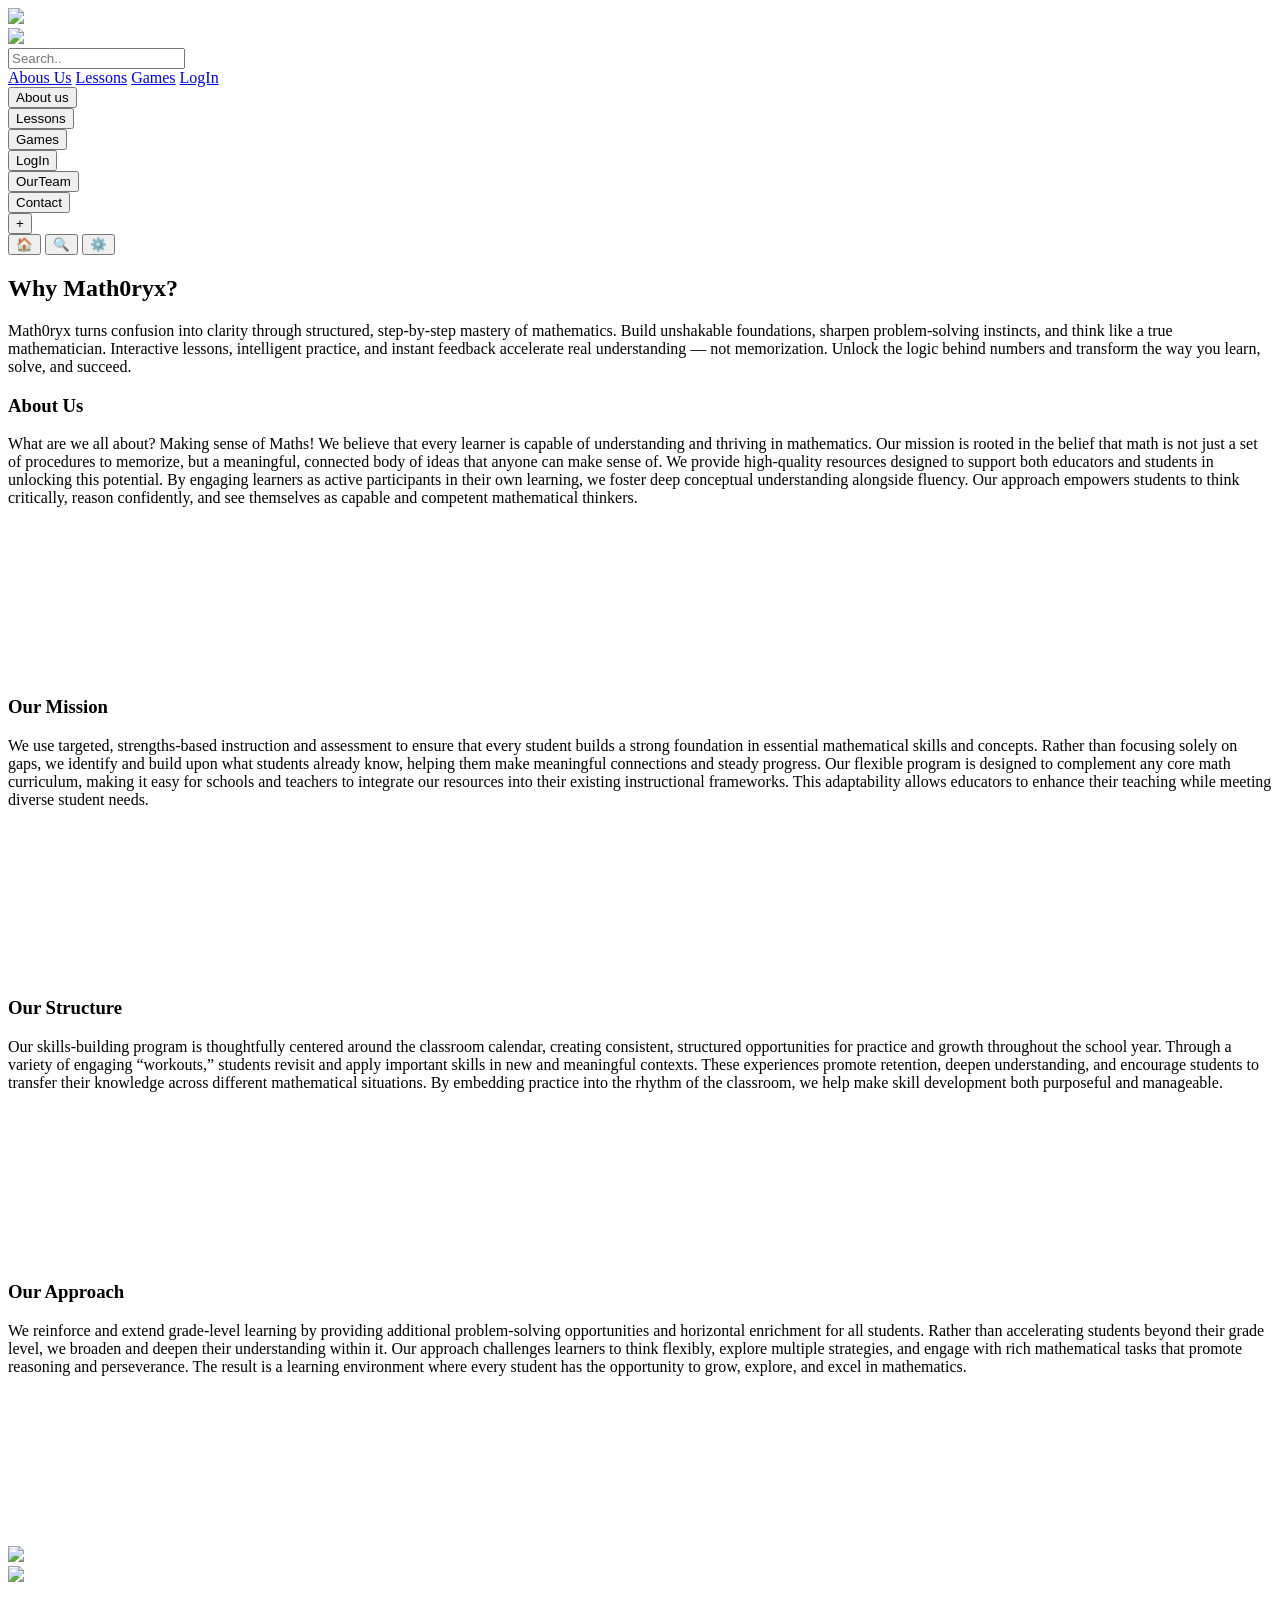
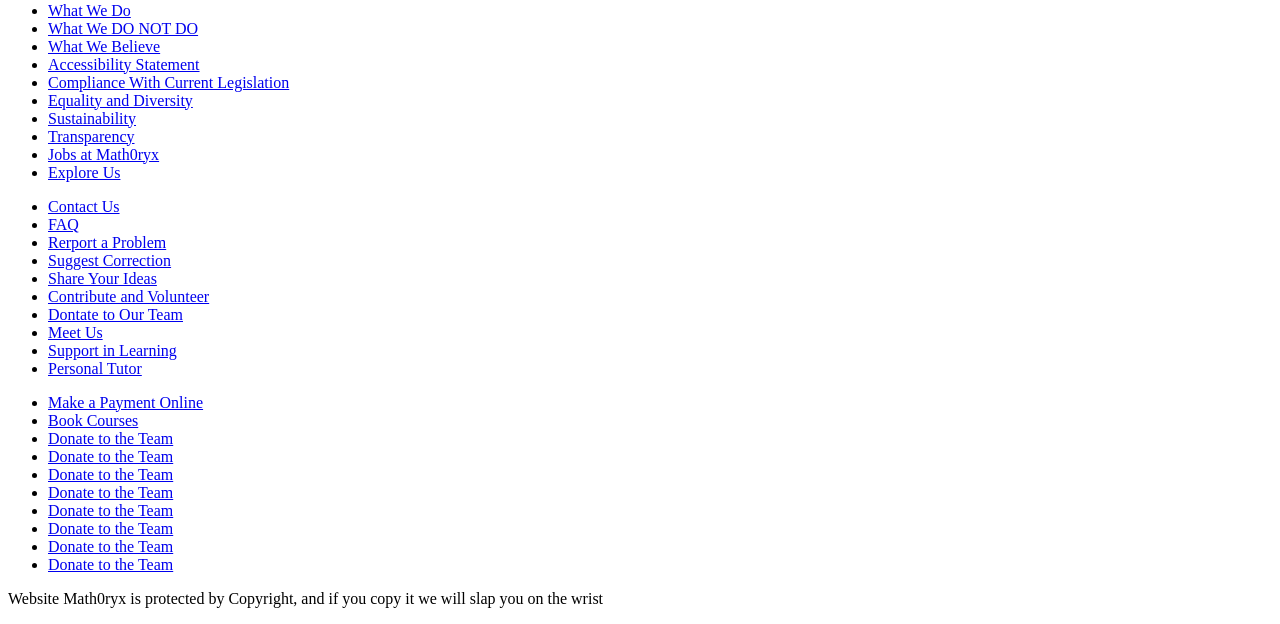
==== aboutus.html @ 989113ae "Add files via upload" ====
<!DOCTYPE html>
<html>
    <head>
        <meta charset="utf-8">
        <meta http-equiv="X-UA-Compatible" content="IE=edge">
        <title>Learn Maths and Have Fun</title>
        <meta name="description" content="Index page for Math0ryx website">
        <meta name="viewport" content="width=device-width, initial-scale=1">
        <link rel="stylesheet" href="/CSS/aboutus.css">
        <link rel="stylesheet" href="/CSS/common.css">
    </head>
    <body>
        <!--Script declaration-->
        <script src="JS/index.js" async defer></script>
       



        <!--Header-->
        <header id="headerMain">
            <div id="headerBorder">
               <div id="headerLogoDiv">
    <a href="index.html"><img id="headerLogoImg" src="Images/Header/WebsiteLogo.webp"></a>
</div>
<div id="headerTitleDiv">
    <a href="index.html"><img id="headerTitleImg" src="Images/Header/Website_Name_V2.png"></a>
</div>
                <div id="headerSearchDiv">
                    <input id="headerSearchBar" type="search" placeholder="Search..">
                </div>

  <div class="hamburger" onclick="toggleHamburger()">
    <span></span>
    <span></span>
    <span></span>
</div>


<div id="hamburgerMenu">
    <a href="aboutus.html" class="headerNavButton">Abous Us</a>
    <a href="lessons.html" class="headerNavButton">Lessons</a>
    <a href="games.html" class="headerNavButton">Games</a>
    <a href="login.html" class="headerNavButton">LogIn</a>
</div>


                <div id="headerNavBarDiv">
                  <div class="headerNavButton" id="headerNavButton1">
    <a href="aboutus.html">
        <input id="navButton1" type="button" value="About us">
    </a>
</div>
<div class="headerNavButton" id="headerNavButton1">
    <a href="lessons.html">
        <input id="navButton1" type="button" value="Lessons">
    </a>
</div>
<div class="headerNavButton" id="headerNavButton1">
    <a href="games.html">
        <input id="navButton1" type="button" value="Games">
    </a>
</div>
<div class="headerNavButton" id="headerNavButton1">
    <a href="login.html">
        <input id="navButton1" type="button" value="LogIn">
    </a>
</div>
<div class="headerNavButton" id="headerNavButton1">
    <a href="ourteam.html">
        <input id="navButton1" type="button" value="OurTeam">
    </a>
</div>
<div class="headerNavButton" id="headerNavButton1">
    <a href="contact.html">
        <input id="navButton1" type="button" value="Contact">
    </a>
</div>
            
                    
                </div>
            </div>
        </header>
        <!--Floating Button-->
        <div class="fabContainer">
            <button class="fab" onclick="toggleFab()">+</button>
            <div class="fabOptions">
                <button onclick="alert('Home Clicked!')">🏠</button>
                <button onclick="alert('Search Clicked!')">🔍</button>
                <button onclick="alert('Settings Clicked!')">⚙️</button>
            </div>
        </div>
        <!--Body-->
        <main id="indexMain">

        <!-- SECTION 0 -->
<section id="indexSec0Border" class="indexContentBorder">
    <div id="indexSec0">
        <div id="indexSec0LBorder">
           
                <div id="indexSec0MainBox">
                    <div class="main-content">
                        <h1 class="main-heading">Why Math0ryx?</h1>
                        
                        <div class="main-text">
                            <p>
                                Math0ryx turns confusion into clarity through structured, step-by-step mastery of mathematics. 
                                Build unshakable foundations, sharpen problem-solving instincts, and think like a true mathematician. 
                                Interactive lessons, intelligent practice, and instant feedback accelerate real understanding — not memorization. 
                                Unlock the logic behind numbers and transform the way you learn, solve, and succeed.
                            </p>
                        </div>
                    </div>
                </div>
           
        </div>
    </div>
</section>





            <!-- SECTION 1 -->
            <section id="indexSec1Border" class="indexContentBorder">
                <div id="indexSec1">
                    <!-- Left -->
                    <div id="indexSec1LBorder">
                        <div id="indexSec1L">
                            <div id="indexSec1LTitleBorder" class="indexContentBorder">
                                <div id="indexSec1LTitle">
                                    <h3> About Us</h3>
                                </div>
                            </div>
                            <div id="indexSec1LContentBorder" class="indexContentBorder">
                                <div id="indexSec1Lcontent">
                                    <p>
                                        What are we all about? Making sense of Maths! We believe that every learner is
                                capable of understanding and thriving in mathematics. Our mission is rooted in the
                                belief that math is not just a set of procedures to memorize, but a meaningful,
                                connected body of ideas that anyone can make sense of. We provide high-quality
                                resources designed to support both educators and students in unlocking this
                                potential. By engaging learners as active participants in their own learning, we
                                foster deep conceptual understanding alongside fluency. Our approach empowers
                                students to think critically, reason confidently, and see themselves as capable and
                                competent mathematical thinkers.
                                    </p>
                                </div>
                            </div>
                        </div>
                    </div>
                    <!-- Right -->
                    <div id="indexSec1RBorder">
                        <div id="indexSec1R">
                            <div id="indexSec1RContent">
                                <video id="videoWelcomePage">
                                    <source src="Videos/video.mp4" type="video/mp4">
                                    Your browser does not support the video tag.
                                </video>
                            </div>
                        </div>
                    </div>
                </div>
            </section>
            <!-- SECTION 1 -->
            <section id="indexSec1Border" class="indexContentBorder flip">
                <div id="indexSec1">
                    <!-- Left -->
                    <div id="indexSec1LBorder">
                        <div id="indexSec1L">
                            <div id="indexSec1LTitleBorder" class="indexContentBorder">
                                <div id="indexSec1LTitle">
                                    <h3> Our Mission</h3>
                                </div>
                            </div>
                            <div id="indexSec1LContentBorder" class="indexContentBorder">
                                <div id="indexSec1Lcontent">
                                    <p>
                                        We use targeted, strengths-based instruction and assessment to ensure that every
                                student builds a strong foundation in essential mathematical skills and concepts.
                                Rather than focusing solely on gaps, we identify and build upon what students
                                already know, helping them make meaningful connections and steady progress. Our
                                flexible program is designed to complement any core math curriculum, making it easy
                                for schools and teachers to integrate our resources into their existing
                                instructional frameworks. This adaptability allows educators to enhance their
                                teaching while meeting diverse student needs.
                                    </p>
                                </div>
                            </div>
                        </div>
                    </div>
                    <!-- Right -->
                    <div id="indexSec1RBorder">
                        <div id="indexSec1R">
                            <div id="indexSec1RContent">
                                <video id="videoWelcomePage">
                                    <source src="Videos/video.mp4" type="video/mp4">
                                    Your browser does not support the video tag.
                                </video>
                            </div>
                        </div>
                    </div>
                </div>
            </section>
            <!-- SECTION 1 -->
            <section id="indexSec1Border" class="indexContentBorder">
                <div id="indexSec1">
                    <!-- Left -->
                    <div id="indexSec1LBorder">
                        <div id="indexSec1L">
                            <div id="indexSec1LTitleBorder" class="indexContentBorder">
                                <div id="indexSec1LTitle">
                                    <h3> Our Structure</h3>
                                </div>
                            </div>
                            <div id="indexSec1LContentBorder" class="indexContentBorder">
                                <div id="indexSec1Lcontent">
                                    <p>
                                        Our skills-building program is thoughtfully centered around the classroom calendar,
                                creating consistent, structured opportunities for practice and growth throughout the
                                school year. Through a variety of engaging “workouts,” students revisit and apply
                                important skills in new and meaningful contexts. These experiences promote
                                retention, deepen understanding, and encourage students to transfer their knowledge
                                across different mathematical situations. By embedding practice into the rhythm of
                                the classroom, we help make skill development both purposeful and manageable.
                                    </p>
                                </div>
                            </div>
                        </div>
                    </div>
                    <!-- Right -->
                    <div id="indexSec1RBorder">
                        <div id="indexSec1R">
                            <div id="indexSec1RContent">
                                <video id="videoWelcomePage">
                                    <source src="Videos/video.mp4" type="video/mp4">
                                    Your browser does not support the video tag.
                                </video>
                            </div>
                        </div>
                    </div>
                </div>
            </section>
            <!-- SECTION 1 -->
            <section id="indexSec1Border" class="indexContentBorder flip">
                <div id="indexSec1">
                    <!-- Left -->
                    <div id="indexSec1LBorder">
                        <div id="indexSec1L">
                            <div id="indexSec1LTitleBorder" class="indexContentBorder">
                                <div id="indexSec1LTitle">
                                    <h3> Our Approach</h3>
                                </div>
                            </div>
                            <div id="indexSec1LContentBorder" class="indexContentBorder">
                                <div id="indexSec1Lcontent">
                                    <p>
                                        We reinforce and extend grade-level learning by providing additional
                                problem-solving opportunities and horizontal enrichment for all students. Rather
                                than accelerating students beyond their grade level, we broaden and deepen their
                                understanding within it. Our approach challenges learners to think flexibly, explore
                                multiple strategies, and engage with rich mathematical tasks that promote reasoning
                                and perseverance. The result is a learning environment where every student has the
                                opportunity to grow, explore, and excel in mathematics.
                                    </p>
                                </div>
                            </div>
                        </div>
                    </div>
                    <!-- Right -->
                    <div id="indexSec1RBorder">
                        <div id="indexSec1R">
                            <div id="indexSec1RContent">
                                <video id="videoWelcomePage">
                                    <source src="Videos/video.mp4" type="video/mp4">
                                    Your browser does not support the video tag.
                                </video>
                            </div>
                        </div>
                    </div>
                </div>
            </section>
        </main>
        <!--Footer-->
        <footer id="footerMain">
            <div id="footerBorder">
                <div id="footerPannelBorder0" class="footerBorder">
                    <div id="footerPannel0">
                        <div id="footerLogoDiv">
                            <img id="footerLogoImg" src="Images/Header/WebsiteLogo.webp">
                        </div>
                        <div id="footerTitleDiv">
                            <img id="headerTitleImg" src="Images/Header/website_name.png">
                        </div>
                    </div>
                </div>
                <div id="footerPannelBorder1" class="footerBorder">
                    <div id="footerPannel1">
                        <ul>
                            <li>
                                <a href="http://www.404.com/">What We Do</a>
                            </li>
                            <li>
                                <a href="http://www.404.com/">What We DO NOT DO</a>
                            </li>
                            <li>
                                <a href="http://www.404.com/">What We Believe</a>
                            </li>
                            <li>
                                <a href="http://www.404.com/">Accessibility Statement</a>
                            </li>
                            <li>
                                <a href="http://www.404.com/">Compliance With Current Legislation</a>
                            </li>
                            <li>
                                <a href="http://www.404.com/">Equality and Diversity</a>
                            </li>
                            <li>
                                <a href="http://www.404.com/">Sustainability</a>
                            </li>
                            <li>
                                <a href="http://www.404.com/">Transparency</a>
                            </li>
                            <li>
                                <a href="http://www.404.com/">Jobs at Math0ryx</a>
                            </li>
                            <li>
                                <a href="http://www.404.com/">Explore Us</a>
                            </li>
                        </ul>
                    </div>
                </div>
                <div id="footerPannelBorder2" class="footerBorder">
                    <div id="footerPannel2">
                        <ul>
                            <li>
                                <a href="http://www.404.com/">Contact Us</a>
                            </li>
                            <li>
                                <a href="http://www.404.com/">FAQ</a>
                            </li>
                            <li>
                                <a href="http://www.404.com/">Rerport a Problem</a>
                            </li>
                            <li>
                                <a href="http://www.404.com/">Suggest Correction</a>
                            </li>
                            <li>
                                <a href="http://www.404.com/">Share Your Ideas</a>
                            </li>
                            <li>
                                <a href="http://www.404.com/">Contribute and Volunteer</a>
                            </li>
                            <li>
                                <a href="http://www.404.com/">Dontate to Our Team</a>
                            </li>
                            <li>
                                <a href="http://www.404.com/">Meet Us</a>
                            </li>
                            <li>
                                <a href="http://www.404.com/">Support in Learning</a>
                            </li>
                            <li>
                                <a href="http://www.404.com/">Personal Tutor</a>
                            </li>
                        </ul>
                    </div>
                </div>
                <div id="footerPannelBorder3" class="footerBorder">
                    <div id="footerPannel3">
                        <ul>
                            <li>
                                <a href="http://www.404.com/">Make a Payment Online</a>
                            </li>
                            <li>
                                <a href="http://www.404.com/">Book Courses</a>
                            </li>
                            <li>
                                <a href="http://www.404.com/">Donate to the Team</a>
                            </li>
                            <li>
                                <a href="http://www.404.com/">Donate to the Team</a>
                            </li>
                            <li>
                                <a href="http://www.404.com/">Donate to the Team</a>
                            </li>
                            <li>
                                <a href="http://www.404.com/">Donate to the Team</a>
                            </li>
                            <li>
                                <a href="http://www.404.com/">Donate to the Team</a>
                            </li>
                            <li>
                                <a href="http://www.404.com/">Donate to the Team</a>
                            </li>
                            <li>
                                <a href="http://www.404.com/">Donate to the Team</a>
                            </li>
                            <li>
                                <a href="http://www.404.com/">Donate to the Team</a>
                            </li>
                        </ul>
                    </div>
                </div>
            </div>
            <div id="footerCopyrightBorderDiv" class="footerBorder">
                <div id="footerCopyrightDiv">
                    <p>Website Math0ryx is protected by Copyright, and if you copy it we will slap you on the wrist</p>
                </div>
            </div>
        </footer>
    </body>
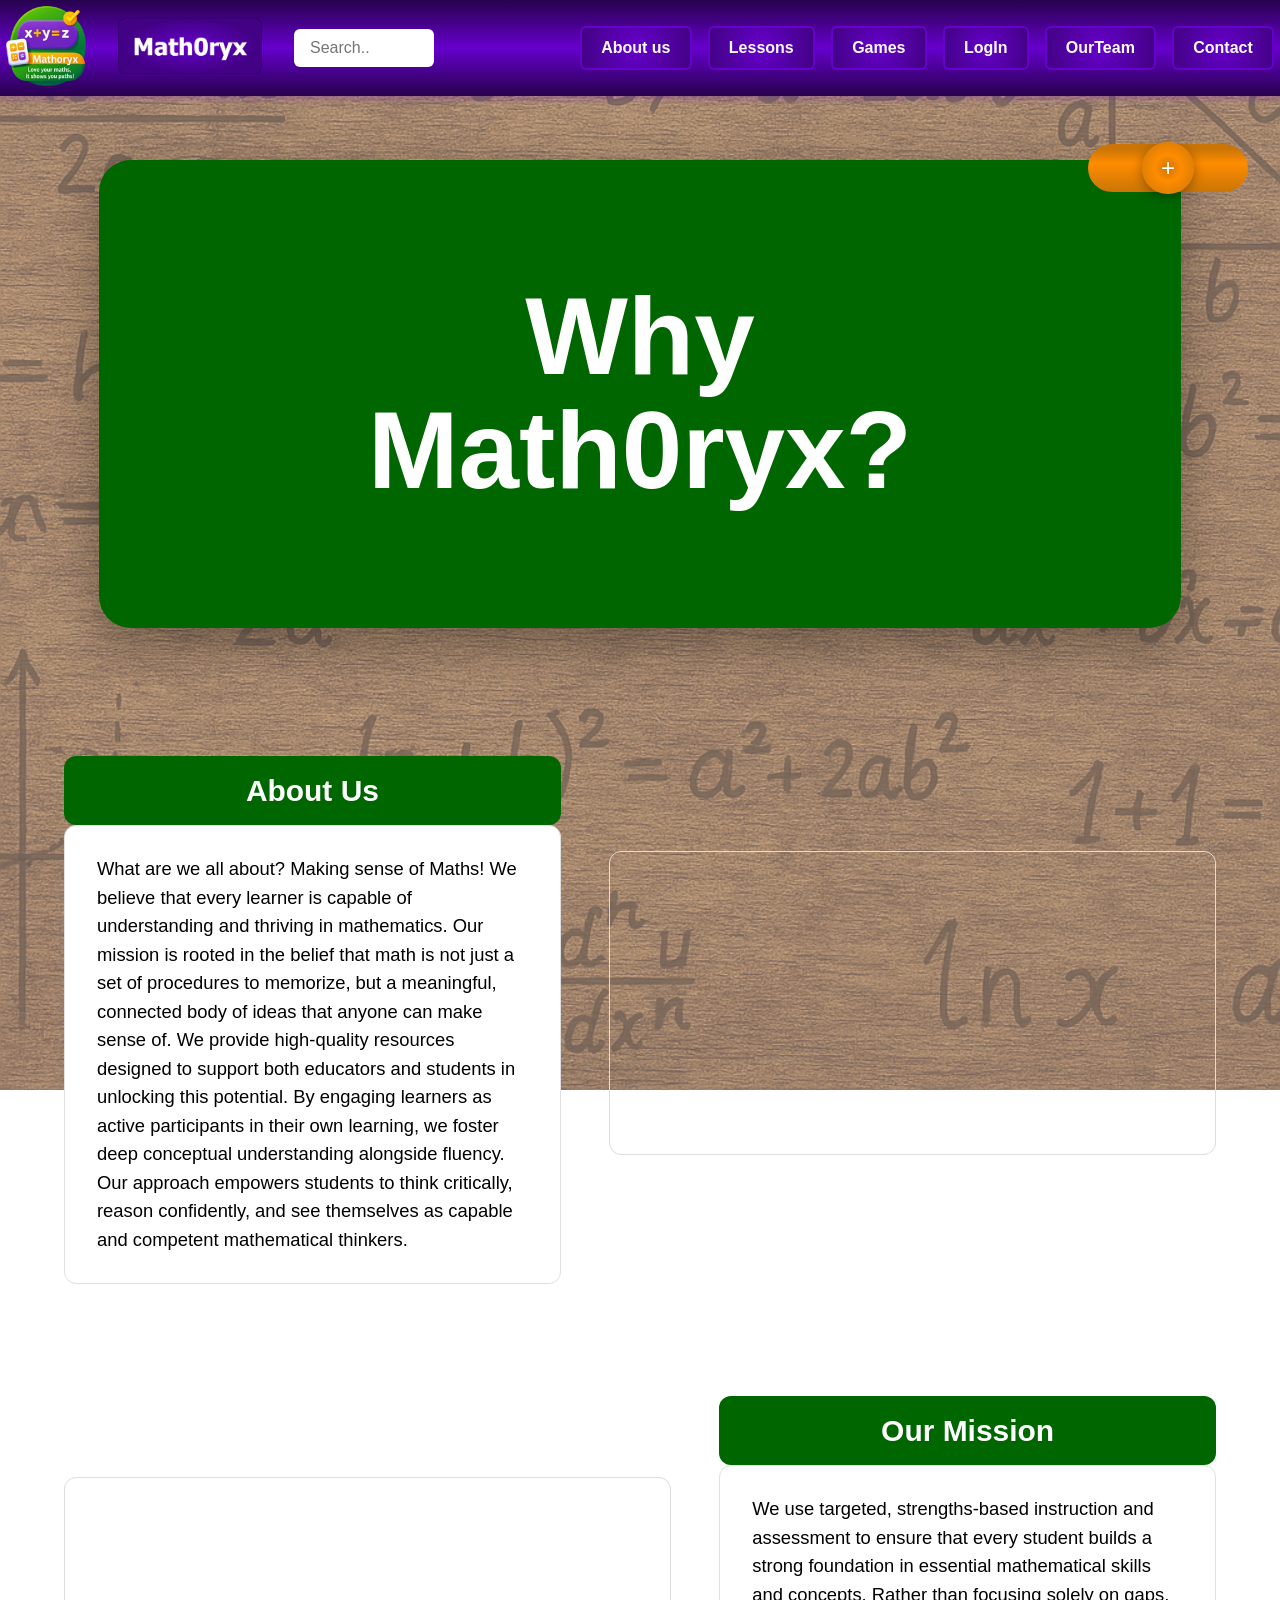
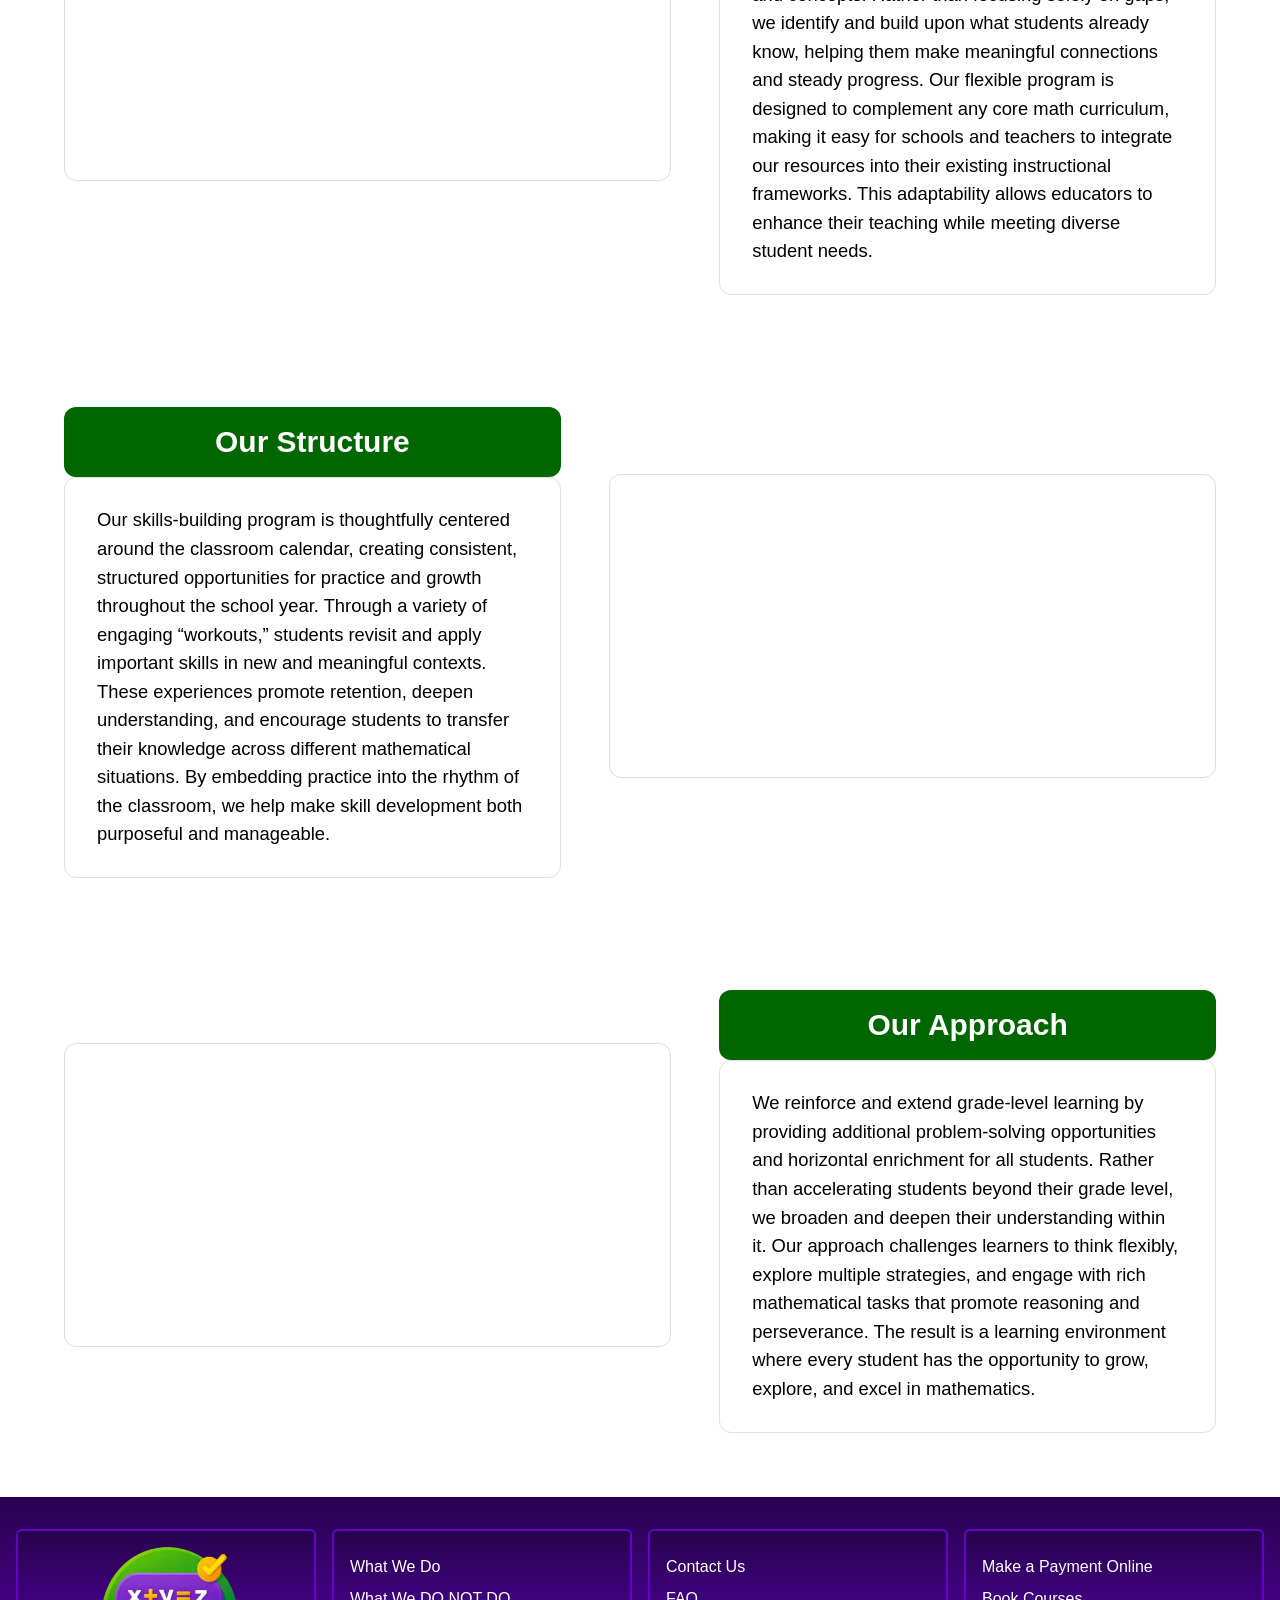
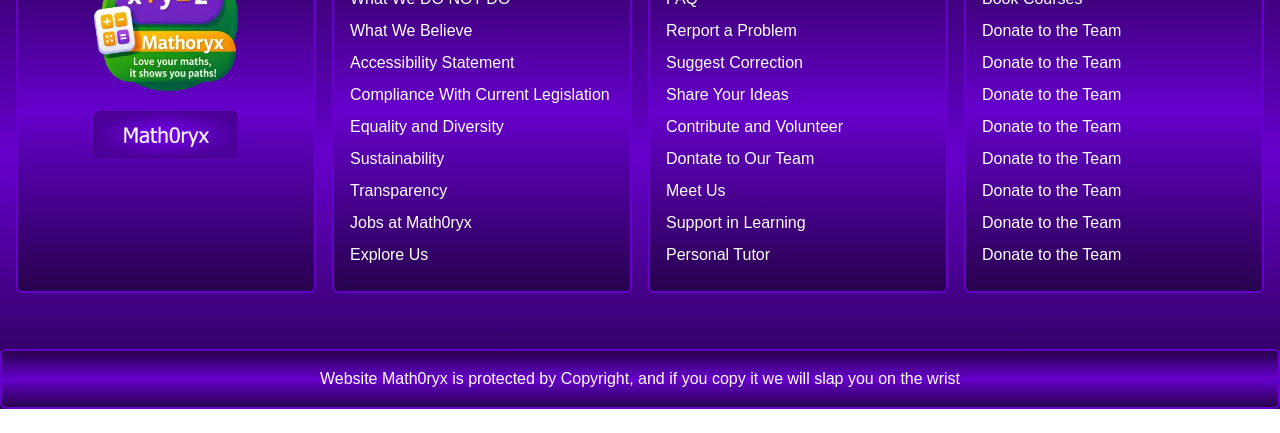
==== commit b5e84cd6: "Fix HTML encoding issues in aboutus.html" ====
--- a/aboutus.html
+++ b/aboutus.html
@@ -6,8 +6,8 @@
         <title>Learn Maths and Have Fun</title>
         <meta name="description" content="Index page for Math0ryx website">
         <meta name="viewport" content="width=device-width, initial-scale=1">
-        <link rel="stylesheet" href="/CSS/aboutus.css">
-        <link rel="stylesheet" href="/CSS/common.css">
+        <link rel="stylesheet" href="CSS/aboutus.css">
+        <link rel="stylesheet" href="CSS/common.css">
     </head>
     <body>
         <!--Script declaration-->
@@ -409,3 +409,4 @@
             </div>
         </footer>
     </body>
+
--- a/CSS/aboutus.css
+++ b/CSS/aboutus.css
@@ -0,0 +1,420 @@
+
+
+:root {
+  --purple: #6600cc;
+  --green:  #006600;
+  --white:  #ffffff;
+  --black:  #000000;
+  --text:   #111111;
+   --white-semi: rgba(255, 255, 255, 0.34);   /*for opaquebackground*/
+  --green:    #006600;
+  --white-semi: rgba(255, 255, 255, 0.34);
+  --cream:    #fffacd;
+}
+
+/*section1*/
+#indexSec1Border {
+  background: rgba(255, 255, 255, 0.34); 
+  width: 100%;
+  font-family: Tahoma, Verdana, Geneva, sans-serif; 
+  padding: 3rem 5% 4rem;
+  box-sizing: border-box;
+}
+
+
+#indexSec1 {
+  display: flex;
+  flex-wrap: nowrap;          
+  gap: 3rem;
+  max-width: 1400px;
+  margin: 0 auto;
+  align-items: stretch;
+}
+
+
+#indexSec1LBorder {
+  flex: 1 1 45%;
+  display: flex;
+  flex-direction: column;
+  gap: 1.8rem;
+}
+
+
+#indexSec1RBorder {
+  flex: 1 1 55%;
+  display: flex;
+  flex-direction: column;
+  justify-content: center;
+}
+
+
+#indexSec1LTitleBorder {
+  background: var(--green);
+  color: var(--white);
+  padding: 1.1rem 1.8rem;
+  border-radius: 12px;
+  text-align: center;
+  font-size: 1.6rem;
+  font-weight: bold;
+}
+
+#indexSec1Lcontent {
+  background: var(--white);
+  color: var(--black);
+  padding: 1.8rem 2rem;
+  border-radius: 12px;
+  border: 1px solid #e0e0e0;
+  font-size: 1.15rem;
+  line-height: 1.55;
+}
+
+#indexSec1Button {
+  background: var(--purple);
+  color: var(--white);
+  padding: 1rem 2rem;
+  border: none;
+  border-radius: 12px;
+  font-size: 1.25rem;
+  font-weight: bold;
+  cursor: pointer;
+  align-self: flex-start;     
+  transition: all 0.18s ease;
+  margin-top: 1rem;
+}
+
+#indexSec1Button:hover {
+  transform: scale(1.08);     
+  box-shadow: 0 6px 20px rgba(102, 0, 204, 0.35);
+}
+
+
+#indexSec1RContent {
+  color: var(--text);
+  font-size: 1.4rem;
+  line-height: 1.5;
+  margin-bottom: 1.5rem;
+}
+
+
+#indexSec1RBorder video,
+#indexSec1RBorder iframe {
+  width: 100%;
+  height: 100%;
+  min-height: 280px;
+  border-radius: 12px;
+  border: 1px solid #ddd;
+}
+
+
+
+.flip #indexSec1 { flex-direction: row-reverse; }
+.flip #indexSec1LTitleBorder { text-align: center; }
+
+/* Mobile phone screen */
+@media (max-width: 980px) {
+  #indexSec1RBorder {
+    display: none;
+  }
+
+  #indexSec1 {
+    flex-direction: column;
+    gap: 2rem;
+  }
+
+  #indexSec1LBorder {
+    width: 100%;
+  }
+
+  #indexSec1Lcontent {
+    font-size: max(1rem, 3.5vw); /* scales down to1rem */
+  }
+
+  #indexSec1LTitleBorder {
+    font-size: max(1.3rem, 4vw);
+  }
+
+  #indexSec1Button {
+    font-size: max(1.1rem, 3.8vw);
+    padding: 0.9rem 1.8rem;
+  }
+}
+
+/* tiniest screen */
+@media (max-width: 480px) {
+  #indexSec1Border {
+    padding: 2rem 4%;
+  }
+}
+
+
+
+
+
+
+
+
+
+
+ 
+
+
+
+
+
+
+
+
+
+
+
+
+
+#indexSec0Border {
+    background: rgba(255, 255, 255, 0.34);
+    width: 100%;
+    font-family: Tahoma, Verdana, Geneva, sans-serif;
+    padding: 4rem 5% 5rem;
+    box-sizing: border-box;
+}
+
+#indexSec0,
+#indexSec0LBorder,
+#indexSec0L {
+    width: 100%;
+    display: flex;
+    justify-content: center;
+    align-items: center;
+}
+
+#indexSec0MainBox {
+    width: 100%;
+    max-width: 94%;
+    margin: 0 auto;
+    background: var(--green, #006600);
+    border-radius: 32px;
+    padding: 5rem 6rem;                    
+    min-height: 52vh;
+    box-shadow: 0 16px 50px rgba(0,0,0,0.35);
+    transition: all 0.65s ease;
+    display: flex;
+    align-items: center;
+    justify-content: center;
+    overflow: hidden;
+    position: relative;
+    cursor: default;
+}
+
+.main-content {
+    width: 100%;
+    height: 100%;
+    display: flex;
+    flex-direction: column;
+    justify-content: center;
+    align-items: center;
+    text-align: center;
+    position: relative;
+}
+
+.main-heading {
+    color: white;
+    font-size: clamp(3rem, 8.5vw, 9rem);
+    font-weight: bold;
+    line-height: 1.05;
+    margin: 0;
+    padding: 0 2rem;
+    max-width: 92%;
+    transition: opacity 0.7s ease, transform 0.7s ease;
+}
+
+.main-text {
+    position: absolute;
+    inset: 0;
+    margin: 0;
+    padding: 5.5rem 3.5rem 5.5rem 3.5rem;    
+    box-sizing: border-box;
+    display: flex;
+    flex-direction: column;
+    justify-content: center;
+    align-items: center;
+    opacity: 0;
+    transform: translateY(40px);
+    transition: opacity 0.8s ease 0.15s, transform 0.8s ease 0.15s;
+    color: black;
+    font-size: clamp(0.95rem, 3.1vw, 1.95rem);  
+    line-height: 1.68;                            
+    text-align: center;
+    overflow-wrap: break-word;
+    word-wrap: break-word;
+    hyphens: auto;
+}
+
+.main-text p {
+    margin: 0;
+    max-width: 92%;                           
+    width: 100%;
+    padding: 0 0.6rem;
+}
+
+#indexSec0MainBox:hover {
+    background: radial-gradient(circle at center,
+                                #ffffff 0%,
+                                #ffffff 75%,
+                                #006600 100%);
+    box-shadow: 0 20px 70px rgba(0,0,0,0.4);
+}
+
+#indexSec0MainBox:hover .main-heading {
+    opacity: 0;
+    transform: translateY(-60px);
+}
+
+#indexSec0MainBox:hover .main-text {
+    opacity: 1;
+    transform: translateY(0);
+}
+
+@media (max-width: 1100px) {
+    #indexSec0MainBox {
+        padding: 4.5rem 5.5rem;
+    }
+    .main-text {
+        padding: 5rem 3rem 5rem 3rem;
+        font-size: clamp(0.95rem, 3.3vw, 1.8rem);
+        line-height: 1.62;
+    }
+}
+
+@media (max-width: 850px) {
+    #indexSec0MainBox {
+        padding: 4rem 5rem;
+    }
+    .main-text {
+        padding: 4.5rem 2.5rem 4.5rem 2.5rem;   
+        font-size: clamp(0.95rem, 3.5vw, 1.65rem);
+        line-height: 1.55;
+    }
+}
+
+@media (max-width: 640px) {
+    #indexSec0MainBox {
+        padding: 3.5rem 4.5rem;
+        min-height: 62vh;
+    }
+    .main-text {
+        padding: 4rem 2rem 4rem 2rem;
+        font-size: clamp(0.95rem, 3.9vw, 1.45rem);
+        line-height: 1.48;                     
+    }
+}
+
+@media (max-width: 480px) {
+    #indexSec0Border {
+        padding: 3rem 6% 4rem;
+    }
+    #indexSec0MainBox {
+        padding: 3rem 4rem;
+    }
+    .main-text {
+        padding: 3.8rem 1.8rem 3.8rem 1.8rem;  
+        font-size: clamp(0.95rem, 4.4vw, 1.3rem);
+        line-height: 1.45;
+    }
+}
+
+@media (max-width: 360px) {
+    .main-text {
+        padding: 3.5rem 1.5rem 3.5rem 1.5rem;
+        font-size: clamp(0.95rem, 5vw, 1.15rem);
+        line-height: 1.42;
+    }
+}
+
+ 
+.main-heading {
+    position: relative;
+    z-index: 1;
+}
+
+ 
+.main-text {
+    z-index: 2;
+    color: #1a1a1a;            
+    background: transparent;   
+}
+
+#indexSec0MainBox {
+    transition: background 0.75s ease, box-shadow 0.4s ease;
+}
+
+#indexSec0MainBox {
+    cursor: pointer;
+}
+
+#indexSec0MainBox:hover {
+    background: radial-gradient(circle at center,
+                                #ffffff 0%,
+                                #ffffff 88%,
+                                #006600 100%);
+}
+
+
+
+
+
+
+
+
+
+
+
+
+@media (prefers-color-scheme: dark) {
+    body {
+        background-image: url('../Images/Header/background-dark.png');
+    }
+}
+@media (prefers-color-scheme: dark) {
+
+  #indexSec1Lcontent {
+    background: #fffacd;           
+    color: #000000;                
+    border-color: #e6d88a;         
+  }
+
+  #indexSec3Content1Border,
+  #indexSec3Content2Border,
+  #indexSec3Content3Border,
+  #indexSec3Content4Border,
+  #indexSec3Content5Border {
+    background: #fffacd;           
+    border-color: #e6d88a;
+    color: #000000;
+  }
+
+  #indexSec5Content1Border,
+  #indexSec5Content2Border,
+  #indexSec5Content3Border,
+  #indexSec5Content4Border {
+    background: #fffacd;
+    border-color: #e6d88a;
+    color: #000000;
+  }
+#indexSec3SubtitleBorder {
+  background: #fffacd;
+    border-color: #e6d88a;
+    color: #000000;
+}
+
+
+  #indexSec3Content1Container p,
+  #indexSec3Content2Container p,
+  #indexSec3Content3Container p,
+  #indexSec3Content4Container p,
+  #indexSec3Content5Container p,
+  #indexSec5Content1Container p,
+  #indexSec5Content2Container p,
+  #indexSec5Content3Container p,
+  #indexSec5Content4Container p {
+    color: #000000;
+  }
+}
--- a/CSS/common.css
+++ b/CSS/common.css
@@ -0,0 +1,552 @@
+ 
+:root {
+
+  
+  --purple-dark: #27024d;
+  --text-white: #ffffff;
+  --border-purple: #6600cc;
+
+
+    --purple-main: #6600cc;
+    --purple-light: #9933ff;
+    --purple-pale: #cc99ff;
+    --white: #FFFFFF;
+    --black: #000000;
+
+/*for buttons search home settings*/
+    --fab-size-main: 1.5rem;
+  --fab-size-option: 1.5rem;
+  --orange-glow: #ff8c00;
+  --orange-mid: #ffaa33;
+  --orange-dark: #ca7506;
+}
+
+
+* {
+    margin: 0;
+    padding: 0;
+    box-sizing: border-box;
+}
+
+
+
+body {
+    font-family: Tahoma, Geneva, Verdana, sans-serif;
+    color: white;
+    background-image: url('../Images/Header/background-light.png');
+    background-size: cover;
+    background-position: center;
+    background-repeat: no-repeat;
+    background-attachment: fixed;
+}
+
+@media (prefers-color-scheme: dark) {
+    body {
+        background-image: url('../Images/Header/background-dark.png');
+    }
+}
+
+  
+
+#headerMain {
+    width: 100%;
+     
+  background: linear-gradient(
+    to bottom,
+    #27024d 0%,             
+    var(--purple-main) 50%, 
+    #27024d 100%            
+  );
+
+    position: relative;
+    padding: 6px;
+    overflow: hidden;
+    box-shadow: 0 2px 8px rgba(102, 0, 204, 0.3);
+}
+ 
+
+ 
+
+#headerBorder {
+    margin: 0 auto;
+    padding: 1 rem 2rem;
+    display: flex;
+    flex-direction: row;
+    align-items: center;
+    gap: 1.5rem;
+}
+
+
+
+
+#headerLogoDiv {
+
+    display: flex;
+    align-items: center;
+    
+}
+
+#headerLogoImg {
+    height: 80px;
+    width: auto;
+    object-fit: contain;
+    transition: transform 0.3s ease;
+    cursor: pointer;
+}
+
+#headerLogoImg:hover {
+    transform: scale(1.4);
+}
+
+ 
+#headerTitleDiv {
+    display: flex;
+    align-items: center;
+    padding: 0 0.5rem;
+}
+
+#headerTitleImg {
+    height: 45px;
+    width: auto;
+    object-fit: contain;
+    transition: transform 0.3s ease;
+    cursor: pointer;
+}
+
+#headerTitleImg:hover {
+    transform: scale(1.3);
+}
+
+
+#headerSearchDiv {
+    display: flex;
+    align-items: center;
+    flex-grow: 0;
+}
+
+#headerSearchBar {
+    width: 140px;
+    padding: 0.6rem 1rem;
+    border: none;
+    border-radius: 6px;
+    font-size: 16px; 
+    font-family: Tahoma, Geneva, Verdana, sans-serif;
+    background-color: var(--white);
+    color: var(--black);
+    transition: all 0.3s ease;
+}
+
+#headerSearchBar:focus {
+    outline: 2px solid #420283;
+}
+
+
+#headerNavBarDiv {
+    display: flex;
+    flex-direction: row;
+    align-items: center;
+    gap: 1rem;
+    flex: 1;
+    justify-content: flex-end;
+}
+
+.headerNavButton {
+    display: flex;
+}
+
+.headerNavButton input[type="button"] {
+    padding: 0.7rem 1.2rem;
+    background: radial-gradient(circle, var(--purple-main), #420283);
+    color: var(--white);
+    border: 2px solid var(--purple-main);
+    border-radius: 6px;
+    font-size: 16px; /* WCAG AA minimum */
+    font-weight: 600;
+    font-family: Tahoma, Geneva, Verdana, sans-serif;
+    cursor: pointer;
+    transition: all 0.3s ease;
+    white-space: nowrap;
+    text-align: center;
+}
+
+.headerNavButton input[type="button"]:hover {
+    background: var(--purple-light);
+    transform: scale(1.3);
+    box-shadow: 0 4px 12px rgba(153, 51, 255, 0.4);
+}
+
+ 
+.hamburger {
+    display: none;
+    flex-direction: column;
+    cursor: pointer;
+    padding: 0.5rem;
+}
+
+.hamburger span {
+    width: 30px;
+    height: 3px;
+    background-color: var(--white);
+    margin: 4px 0;
+    transition: 0.3s;
+}
+
+#hamburgerMenu {
+    display: none;
+    flex-direction: column;
+    background: #ddd;
+    padding: 10px;
+    border-radius: 6px;
+    position: absolute;
+
+    right: 10px;
+    
+    top: 60px;
+  
+    z-index: 9999; 
+
+}
+
+#hamburgerMenu.active {
+    display: flex;
+}
+
+@media (max-width: 900px) {
+    .headerNavButton {
+        display: none;
+    }
+    
+    .hamburger {
+        display: flex;
+        margin-left: auto;
+    }
+    
+    #hamburgerMenu .headerNavButton {
+        display: block;
+        padding: 10px;
+        text-decoration: none;
+        color: #333;
+    }
+}
+
+
+
+@media (max-width: 1024px) {
+    #headerBorder {
+        padding: 1rem 1.5rem;
+        gap: 1rem;
+    }
+    
+    .headerNavButton input[type="button"] {
+        padding: 0.6rem 1rem;
+        font-size: 15px;
+    }
+}
+
+@media (max-width: 768px) {
+    #headerBorder {
+        padding: 0.8rem 1rem;
+        flex-wrap: wrap;
+    }
+    
+    #headerSearchDiv {
+        order: 3;
+        width: auto;
+    }
+    
+    #headerSearchBar {
+        width: 150px;
+        padding: 0.5rem 0.8rem;
+        font-size: 14px;
+    }
+ 
+     
+
+
+    
+    #headerNavBarDiv {
+        display: none;
+        flex-direction: column;
+        width: 100%;
+        order: 5;
+        gap: 0.5rem;
+        padding-top: 1rem;
+    }
+    
+    #headerNavBarDiv.active {
+        display: flex;
+    }
+    
+
+    #headerNavButton5,
+    #headerNavButton6 {
+        display: none;
+    }
+    
+    .headerNavButton {
+        width: 100%;
+    }
+    
+    .headerNavButton input[type="button"] {
+        width: 100%;
+        font-size: 16px;
+    }
+    
+    #headerLogoImg,
+    #headerTitleImg {
+        height: 40px;
+    }
+}
+
+@media (max-width: 480px) {
+    #headerSearchBar {
+        width: 100px;
+        font-size: 14px;
+    }
+}
+
+
+
+
+
+
+
+/*
+#fabContainer
+#fabOptions*/
+
+.fabContainer {
+  position: fixed;
+  top: 9rem;                   
+  right: 2rem;                 
+  z-index: 900;
+  
+  width: 10rem;               
+  height: 3rem;             
+
+  background: linear-gradient(
+    var(--orange-dark) 10%,
+    var(--orange-glow) 40%,
+    var(--orange-dark) 100%
+  );
+
+  border-radius: 3rem;
+  padding: 0 1.5rem;
+
+  display: flex;
+  align-items: center;
+  justify-content: space-evenly;  
+  gap: 0.5rem;
+}
+
+
+.fabContainer button {
+  width: 3.2rem;
+  height: 3.2rem;
+  border: none;
+  border-radius: 50%;
+
+  background: radial-gradient(
+    circle at center,
+    var(--orange-dark) 0%,
+    var(--orange-glow) 35%,
+    var(--orange-dark) 100%
+  );
+
+  color: white;
+  font-size: 1.5rem;
+  cursor: pointer;
+  box-shadow: 0 3px 12px rgba(0,0,0,0.35);
+
+  display: flex;
+  align-items: center;
+  justify-content: center;
+
+  transition: transform 0.15s, box-shadow 0.15s;
+}
+
+.fabContainer button:hover {
+  transform: scale(1.15);
+  box-shadow: 0 6px 20px rgba(0,0,0,0.5);
+}
+
+.fabContainer .fabOptions {
+  display: contents;         
+}
+
+.fabContainer:not(.open) .fabOptions button {
+  display: none;
+}
+
+
+
+
+
+#footerMain {
+  background: linear-gradient(
+    to bottom,
+    #27024d 0%,             
+    var(--purple-main) 50%, 
+    #27024d 100%
+  );
+  width: 100%;
+  color: var(--text-white);
+  font-family: 'Tahoma', Geneva, sans-serif;
+  margin-top: auto
+}
+
+#footerBorder {
+  padding: 2rem 1rem 1rem;
+}
+
+#footerCopyrightBorderDiv {
+  padding: 2rem 2rem;
+  text-align: center;
+  border-top: 1px solid rgba(255,255,255,0.12); 
+}
+
+#footerPannelBorder0,
+#footerPannelBorder1,
+#footerPannelBorder2,
+#footerPannelBorder3 {
+  background: linear-gradient(
+    to bottom,
+    #27024d 0%,             
+    var(--purple-main) 50%, 
+    #27024d 100%
+  );
+  border: 2px solid var(--border-purple);           
+  border-radius: 6px;                              
+  padding: 1rem;
+  margin-bottom: 1rem;
+}
+
+
+#footerBorder {
+  display: flex;
+  flex-wrap: wrap;
+  justify-content: space-evenly;                  
+  gap: 1rem;
+  max-width: 1400px;
+  margin: 0 auto;
+}
+
+
+#footerPannelBorder0,
+#footerPannelBorder1,
+#footerPannelBorder2,
+#footerPannelBorder3 {
+  flex: 1 1 220px;          
+  min-width: 220px;
+  max-width: 380px;
+}
+
+@media (max-width: 1200px) {    
+  #footerPannelBorder0 {
+    display: none;
+  }
+}
+
+
+
+
+#footerPannel0 {
+  display: flex;
+  flex-direction: column;
+  align-items: center;
+  gap: 0.8rem;
+}
+
+#footerLogoImg,
+#headerTitleImg {
+  max-width: 100%;
+  height: auto;
+  transition: transform 0.18s ease;
+  width: 9rem;             
+}
+
+#footerLogoDiv:hover #footerLogoImg,
+#footerTitleDiv:hover #headerTitleImg {
+  transform: scale(1.3);    
+}
+
+
+#footerPannel0,
+#footerPannel1,
+#footerPannel2,
+#footerPannel3 {
+  color: var(--text-white);
+  font-family: 'Tahoma', Geneva, sans-serif;
+  font-size: 1rem; /*1rem=16px for WCAG requireement*/               
+  line-height: 1.5;
+}
+
+#footerPannel1 ul,
+#footerPannel2 ul,
+#footerPannel3 ul {
+  list-style: none;
+  padding: 0;
+  margin: 0;
+}
+
+#footerPannel1 li,
+#footerPannel2 li,
+#footerPannel3 li {
+  margin: 0.5rem 0;
+}
+
+#footerPannel1 a,
+#footerPannel2 a,
+#footerPannel3 a {
+  color: var(--text-white);
+  text-decoration: none;
+  transition: color 0.2s;
+}
+
+#footerPannel1 a:hover,
+#footerPannel2 a:hover,
+#footerPannel3 a:hover {
+  color: #d0b0ff;
+  text-decoration: underline;
+}
+
+#footerCopyrightBorderDiv {
+  background: linear-gradient(
+    to bottom,
+    #27024d 0%,             
+    var(--purple-main) 50%, 
+    #27024d 100%
+  );
+  border: 2px solid var(--border-purple);          
+  border-radius: 6px;
+  margin: 1.5rem auto;
+  max-width: 1400px;
+  padding: 1.2rem;
+}
+
+#footerCopyrightDiv p {
+  margin: 0;
+  color: var(--text-white);
+  font-family: 'Tahoma', Geneva, sans-serif;
+  font-size: 1rem;              
+  text-align: center;
+}
+
+
+@media (max-width: 768px) {
+  #footerBorder {
+    flex-direction: column;
+    align-items: center;
+  }
+
+  #footerPannelBorder0,
+  #footerPannelBorder1,
+  #footerPannelBorder2,
+  #footerPannelBorder3 {
+    max-width: 90%;
+  }
+}
+
+
+
+
